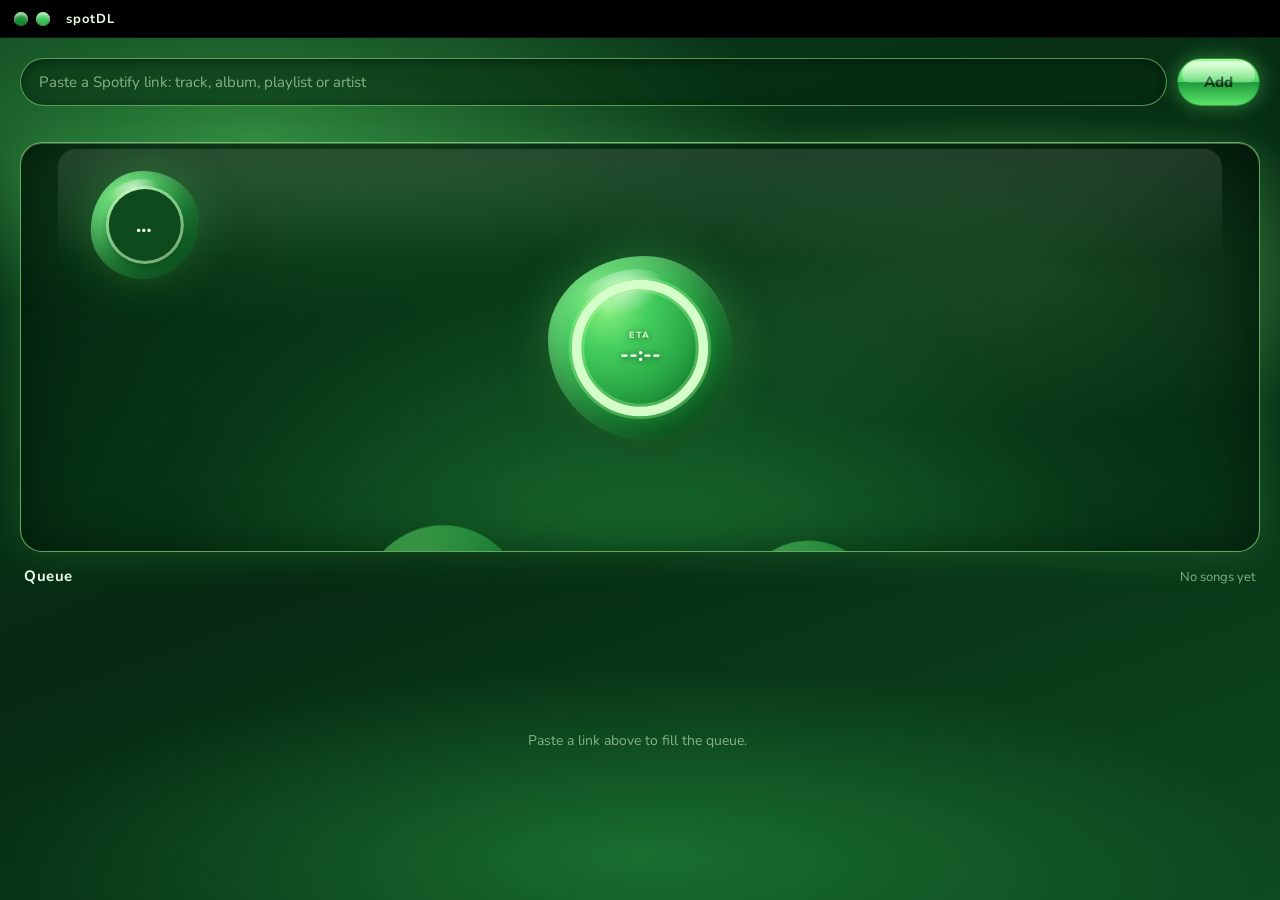
==== spotdl_lava/web/index.html @ 80a490fa "Add spotDL Lava desktop app Python + pywebview front end for spotDL in the Aurora lava-lamp style: l" ====
<!doctype html>
<html lang="en">
<head>
<meta charset="utf-8">
<meta name="viewport" content="width=device-width, initial-scale=1">
<title>spotDL</title>
<link href="https://fonts.googleapis.com/css2?family=Nunito:wght@400;600;700;800&display=swap" rel="stylesheet">
<link rel="stylesheet" href="style.css">
</head>
<body>
<div class="app">
  <header class="titlebar">
    <div class="controls">
      <button class="tb-btn close" id="btn-close" title="Close" aria-label="Close">×</button>
      <button class="tb-btn min" id="btn-min" title="Minimize" aria-label="Minimize">–</button>
    </div>
    <div class="drag pywebview-drag-region"><span>spotDL</span></div>
  </header>

  <main class="content">
    <form class="link-row" id="add-form" autocomplete="off">
      <input id="link" type="url" placeholder="Paste a Spotify link: track, album, playlist or artist" spellcheck="false">
      <button type="submit" id="add-btn">Add</button>
    </form>
    <div class="message" id="message" aria-live="polite"></div>

    <div class="tank" id="tank">
      <!-- background layer: lava -->
      <svg class="lava" viewBox="0 0 880 430" preserveAspectRatio="xMidYMid slice" aria-hidden="true">
        <defs>
          <filter id="goo">
            <feGaussianBlur in="SourceGraphic" stdDeviation="10" result="blur"/>
            <feColorMatrix in="blur" mode="matrix" values="1 0 0 0 0  0 1 0 0 0  0 0 1 0 0  0 0 0 21 -9"/>
          </filter>
          <radialGradient id="lavaGrad" cx="35%" cy="30%" r="75%">
            <stop offset="0" stop-color="#9dff8f"/>
            <stop offset=".25" stop-color="#5be36a"/>
            <stop offset=".6" stop-color="#2fb84f"/>
            <stop offset="1" stop-color="#156e2c"/>
          </radialGradient>
        </defs>
        <g filter="url(#goo)" fill="url(#lavaGrad)" opacity=".5">
          <ellipse cx="440" cy="452" rx="520" ry="38"/>
          <ellipse cx="440" cy="-24" rx="420" ry="28"/>
          <!-- --travel is how far each blob floats -->
          <circle class="blob" cx="80"  cy="410" r="46" style="--travel:-360px;animation-duration:26s;animation-delay:-4s"/>
          <circle class="blob" cx="190" cy="420" r="30" style="--travel:-390px;animation-duration:19s;animation-delay:-11s"/>
          <circle class="blob" cx="300" cy="400" r="58" style="--travel:-330px;animation-duration:34s;animation-delay:-20s"/>
          <circle class="blob" cx="430" cy="420" r="38" style="--travel:-380px;animation-duration:23s;animation-delay:-7s"/>
          <circle class="blob" cx="560" cy="405" r="52" style="--travel:-350px;animation-duration:30s;animation-delay:-16s"/>
          <circle class="blob" cx="680" cy="420" r="34" style="--travel:-385px;animation-duration:21s;animation-delay:-3s"/>
          <circle class="blob" cx="800" cy="410" r="48" style="--travel:-360px;animation-duration:28s;animation-delay:-22s"/>
          <circle class="blob" cx="240" cy="20"  r="36" style="--travel:380px;animation-duration:32s;animation-delay:-9s"/>
          <circle class="blob" cx="620" cy="15"  r="42" style="--travel:370px;animation-duration:27s;animation-delay:-14s"/>
          <circle class="blob" cx="110" cy="440" r="28" style="--travel:-300px;animation-duration:26s;animation-delay:-5s"/>
          <circle class="blob" cx="580" cy="440" r="26" style="--travel:-280px;animation-duration:30s;animation-delay:-18s"/>
          <circle class="blob" cx="270" cy="0"   r="22" style="--travel:300px;animation-duration:32s;animation-delay:-10s"/>
          <circle class="blob" cx="760" cy="25"  r="24" style="--travel:390px;animation-duration:18s;animation-delay:-6s"/>
        </g>
      </svg>

      <!-- top layer: draggable bubbles -->
      <div class="bubble flag-bubble" id="flag-bubble" title="Checking location…">
        <div class="body">
          <div class="skin"></div>
          <div class="inner">
            <div class="flag" id="flag"><span class="code" id="flag-code">…</span></div>
          </div>
        </div>
      </div>

      <div class="bubble eta-bubble" id="eta-bubble">
        <div class="body">
          <div class="skin"></div>
          <div class="inner">
            <svg class="ring" viewBox="0 0 150 150" aria-hidden="true">
              <circle cx="75" cy="75" r="66" class="track"/>
              <circle cx="75" cy="75" r="66" class="glow" id="ring-glow"/>
              <circle cx="75" cy="75" r="66" class="bar" id="ring-bar"/>
            </svg>
            <div class="eta"><small>ETA</small><b id="eta">--:--</b></div>
          </div>
        </div>
      </div>
    </div>

    <div class="queue-head"><h2>Queue</h2><span id="counts">No songs yet</span></div>
    <ul class="queue" id="queue"></ul>
  </main>
</div>
<script src="app.js"></script>
</body>
</html>
---- spotdl_lava/web/style.css ----
:root {
  --text: #f2fff0;
  --text-dim: #b9d9b6;
  --text-faint: #86b383;
  --glass-edge: rgba(157, 255, 143, .55);
}
* { box-sizing: border-box; margin: 0; padding: 0; }
html, body { height: 100%; }
body {
  overflow: hidden;
  color: var(--text);
  font-family: "Nunito", "Segoe UI", system-ui, sans-serif;
  background:
    radial-gradient(ellipse 60% 30% at 20% 15%, rgba(91,227,106,.45), transparent 70%),
    radial-gradient(ellipse 50% 25% at 80% 30%, rgba(157,255,143,.30), transparent 70%),
    radial-gradient(ellipse 70% 30% at 50% 95%, rgba(47,184,79,.40), transparent 70%),
    linear-gradient(160deg, #0b3d1b 0%, #062a12 50%, #0d4a20 100%);
  user-select: none;
}
button { font: inherit; }

.app { height: 100%; display: flex; flex-direction: column; }

/* ---------- title bar ---------- */
.titlebar { flex: none; height: 38px; display: flex; align-items: center; background: #000; border-bottom: 1px solid #111; }
.controls { display: flex; gap: 8px; padding: 0 6px 0 14px; }
.tb-btn {
  width: 14px; height: 14px; border-radius: 50%; border: 0; cursor: pointer;
  display: grid; place-items: center; font-size: 11px; line-height: 1; font-weight: 800; color: transparent;
  background: #1f9a3c; box-shadow: inset 0 -3px 5px rgba(0,60,10,.35), inset 0 3px 3px rgba(240,255,235,.7);
}
.tb-btn.min { background: #4fd468; }
.controls:hover .tb-btn { color: #04300f; }
.drag { flex: 1; height: 100%; display: flex; align-items: center; padding-left: 10px; }
.drag span { font-size: 13px; font-weight: 700; letter-spacing: .08em; color: #e8ffe2; }
body.browser .controls { display: none; }
body.browser .drag { padding-left: 16px; }

/* ---------- content ---------- */
.content { flex: 1; min-height: 0; display: flex; flex-direction: column; gap: 14px; padding: 20px; }

.link-row { display: flex; gap: 10px; }
.link-row input {
  flex: 1; min-width: 0; height: 48px; padding: 0 18px; border-radius: 24px; outline: none;
  background: rgba(4,40,15,.55); border: 1px solid rgba(157,255,143,.5); box-shadow: inset 0 2px 8px rgba(0,0,0,.4);
  color: var(--text); font: inherit; font-size: 15px; user-select: text;
}
.link-row input::placeholder { color: var(--text-faint); }
.link-row input:focus { border-color: #9dff8f; box-shadow: inset 0 2px 8px rgba(0,0,0,.4), 0 0 0 3px rgba(91,227,106,.25); }
.link-row button {
  position: relative; overflow: hidden; height: 48px; padding: 0 26px; border-radius: 24px; cursor: pointer;
  border: 1px solid rgba(10,90,30,.6); color: #04300f; font-weight: 800; font-size: 15px;
  background: linear-gradient(180deg, #9dff8f 0%, #4fd468 50%, #1f9a3c 51%, #5be36a 100%);
  box-shadow: 0 0 20px rgba(91,227,106,.45);
}
.link-row button::before {
  content: ""; position: absolute; left: 4px; right: 4px; top: 2px; height: 48%; border-radius: 22px 22px 12px 12px;
  background: linear-gradient(180deg, rgba(240,255,235,.85), rgba(240,255,235,.15));
}
.link-row button:disabled { filter: saturate(.5) brightness(.8); cursor: progress; }
.message { min-height: 18px; margin: -6px 0 -4px 18px; font-size: 13px; color: var(--text-dim); }
.message.error { color: #ffd2c9; }

/* ---------- tank ---------- */
.tank {
  position: relative; flex: 1 1 auto; min-height: 300px; border-radius: 22px; overflow: hidden;
  border: 1px solid rgba(157,255,143,.6);
  background: radial-gradient(ellipse at 50% 120%, rgba(47,184,79,.55), rgba(8,60,25,.55) 55%, rgba(2,25,10,.7) 100%);
  box-shadow: inset 0 0 50px rgba(0,20,6,.7), inset 0 1px 0 rgba(212,255,201,.5), 0 0 40px rgba(91,227,106,.2);
}
.tank::after {
  content: ""; position: absolute; left: 3%; right: 3%; top: 6px; height: 34%; pointer-events: none;
  border-radius: 18px 18px 50% 50% / 18px 18px 30px 30px;
  background: linear-gradient(180deg, rgba(240,255,235,.12), rgba(240,255,235,0) 80%);
}
.lava { position: absolute; inset: 0; width: 100%; height: 100%; }
.lava .blob { animation: rise linear infinite alternate; }
@keyframes rise { from { transform: translateY(0); } to { transform: translateY(var(--travel)); } }

/* ---------- bubbles: opaque lava blobs ---------- */
.bubble { position: absolute; left: 0; top: 0; z-index: 1; cursor: grab; touch-action: none; will-change: transform; }
.bubble.dragging { cursor: grabbing; z-index: 2; }
.bubble .body { position: relative; width: 100%; height: 100%; animation: bob 9s ease-in-out infinite; }
.eta-bubble .body { animation-delay: -4s; }
.bubble .skin {
  position: absolute; inset: 0; border-radius: 50%;
  background: radial-gradient(circle at 32% 28%, #8af07f 0%, #45cf5f 22%, #1f9a3c 58%, #0f6a28 100%);
  box-shadow: 0 0 40px rgba(91,227,106,.35), 0 10px 26px rgba(0,20,6,.5),
              inset -14px -18px 34px rgba(2,30,10,.5), inset 10px 12px 24px rgba(212,255,201,.3);
}
.bubble .skin::before {
  content: ""; position: absolute; left: 18%; top: 8%; width: 46%; height: 24%; border-radius: 50%;
  background: radial-gradient(ellipse at 50% 35%, rgba(240,255,235,.75), rgba(240,255,235,0) 70%);
  transform: rotate(-14deg);
}
.bubble .inner { position: absolute; inset: 0; display: grid; place-items: center; pointer-events: none; }
@keyframes bob {
  0%, 100% { transform: translateY(0) rotate(0deg); }
  50%      { transform: translateY(-8px) rotate(2deg); }
}

.flag-bubble { width: 108px; height: 108px; }
.flag {
  width: 72px; height: 72px; border-radius: 50%; overflow: hidden; display: grid; place-items: center;
  background: #0d4a1c; box-shadow: 0 0 0 3px rgba(212,255,201,.55), 0 4px 12px rgba(0,20,6,.5);
}
.flag img { width: 100%; height: 100%; object-fit: cover; display: block; }
.flag .code { font-size: 20px; font-weight: 800; letter-spacing: .05em; }
.flag-bubble.checking .flag { animation: pulse 1.4s ease-in-out infinite; }
@keyframes pulse { 50% { opacity: .55; } }

.eta-bubble { width: 184px; height: 184px; }
.ring { position: absolute; inset: 20px; width: calc(100% - 40px); height: calc(100% - 40px); transform: rotate(-90deg); }
.ring circle { fill: none; stroke-linecap: round; }
.ring .track { stroke: rgba(2,30,10,.55); stroke-width: 10; }
.ring .glow { stroke: #9dff8f; stroke-opacity: .35; stroke-width: 16; transition: stroke-dashoffset .4s; }
.ring .bar { stroke: #d4ffc9; stroke-width: 10; transition: stroke-dashoffset .4s; }
.eta { position: relative; text-align: center; text-shadow: 0 1px 6px rgba(2,20,8,.7); }
.eta small { display: block; font-size: 9px; font-weight: 800; letter-spacing: .2em; color: #d4ffc9; }
.eta b { font-size: 20px; font-weight: 800; font-variant-numeric: tabular-nums; }

/* ---------- queue ---------- */
.queue-head { flex: none; display: flex; justify-content: space-between; align-items: baseline; padding: 0 4px; }
.queue-head h2 { font-size: 15px; font-weight: 700; letter-spacing: .04em; }
.queue-head span { font-size: 13px; color: var(--text-faint); }
.queue {
  flex: none; height: 280px; list-style: none; overflow-y: auto; padding-right: 6px;
  display: flex; flex-direction: column; gap: 6px;
}
.queue:empty::before {
  content: "Paste a link above to fill the queue."; margin: auto; color: var(--text-faint); font-size: 14px;
}
.queue::-webkit-scrollbar { width: 10px; }
.queue::-webkit-scrollbar-track { background: rgba(4,40,15,.55); border-radius: 10px; }
.queue::-webkit-scrollbar-thumb {
  border-radius: 10px; border: 1px solid rgba(10,90,30,.6);
  background: linear-gradient(90deg, #9dff8f 0%, #4fd468 50%, #1f9a3c 51%, #5be36a 100%);
}
.row {
  --p: 0%; position: relative; overflow: hidden; flex-shrink: 0;
  display: grid; grid-template-columns: 28px 40px minmax(0, 1fr) auto 76px; align-items: center; gap: 12px;
  padding: 8px 14px; border-radius: 14px;
  background: linear-gradient(180deg, rgba(60,170,90,.22), rgba(8,50,22,.35)); border: 1px solid rgba(157,255,143,.28);
}
.row .n { font-size: 12px; color: var(--text-faint); text-align: right; font-variant-numeric: tabular-nums; }
.row .thumb { width: 40px; height: 40px; border-radius: 8px; overflow: hidden; background: rgba(91,227,106,.2); }
.row .thumb img { width: 100%; height: 100%; object-fit: cover; display: block; }
.row .t { font-size: 14px; font-weight: 700; white-space: nowrap; overflow: hidden; text-overflow: ellipsis; }
.row .a { font-size: 12px; color: var(--text-dim); white-space: nowrap; overflow: hidden; text-overflow: ellipsis; }
.row .d { font-size: 12px; color: var(--text-dim); font-variant-numeric: tabular-nums; }
.row .s { font-size: 11px; letter-spacing: .1em; text-transform: uppercase; text-align: right; color: var(--text-faint); }
.row.done, .row.skipped { opacity: .55; }
.row.done .s, .row.skipped .s { color: #5be36a; }
.row.error .s { color: #ffd2c9; }
.row.downloading {
  border-color: rgba(157,255,143,.8);
  background: linear-gradient(90deg, rgba(47,184,79,.85) 0%, rgba(140,240,125,.9) var(--p), rgba(8,50,22,.35) var(--p));
}
.row.downloading::before {
  content: ""; position: absolute; left: 0; right: 0; top: 0; height: 50%; pointer-events: none;
  background: linear-gradient(180deg, rgba(240,255,235,.4), rgba(240,255,235,.05));
}
.row.downloading .t, .row.downloading .a, .row.downloading .d, .row.downloading .s {
  color: #fff; text-shadow: 0 1px 4px rgba(0,30,8,.7);
}
.row.downloading .s { font-weight: 800; font-variant-numeric: tabular-nums; }

@media (prefers-reduced-motion: reduce) {
  .lava .blob, .bubble .body { animation: none; }
}
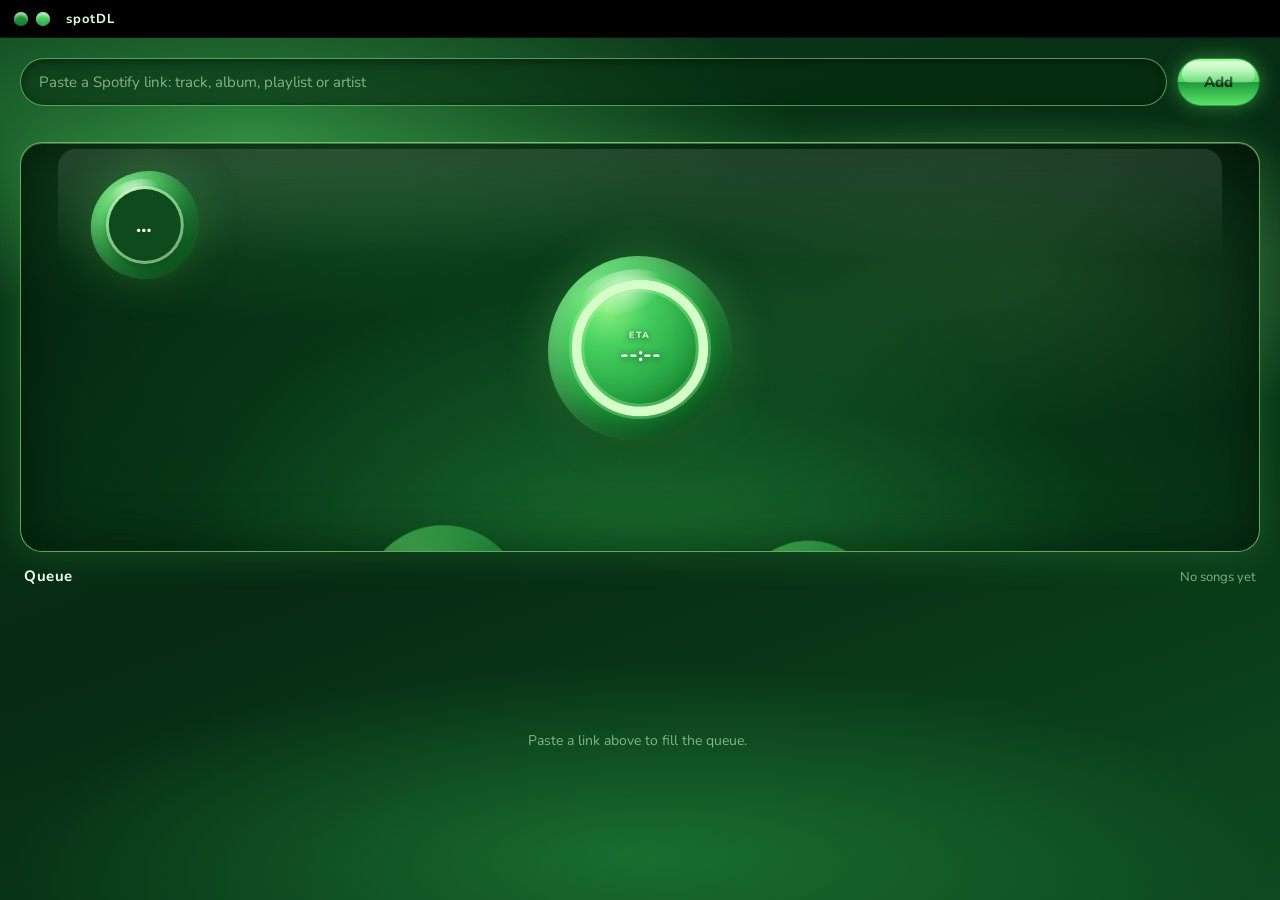
==== commit 4b923c77: "Package as a Windows installer with a green lava-lamp icon - App icon: the CodePen lava lamp recolou" ====
--- a/spotdl_lava/web/index.html
+++ b/spotdl_lava/web/index.html
@@ -5,6 +5,7 @@
 <meta name="viewport" content="width=device-width, initial-scale=1">
 <title>spotDL</title>
 <link href="https://fonts.googleapis.com/css2?family=Nunito:wght@400;600;700;800&display=swap" rel="stylesheet">
+<link rel="icon" href="icon.png">
 <link rel="stylesheet" href="style.css">
 </head>
 <body>
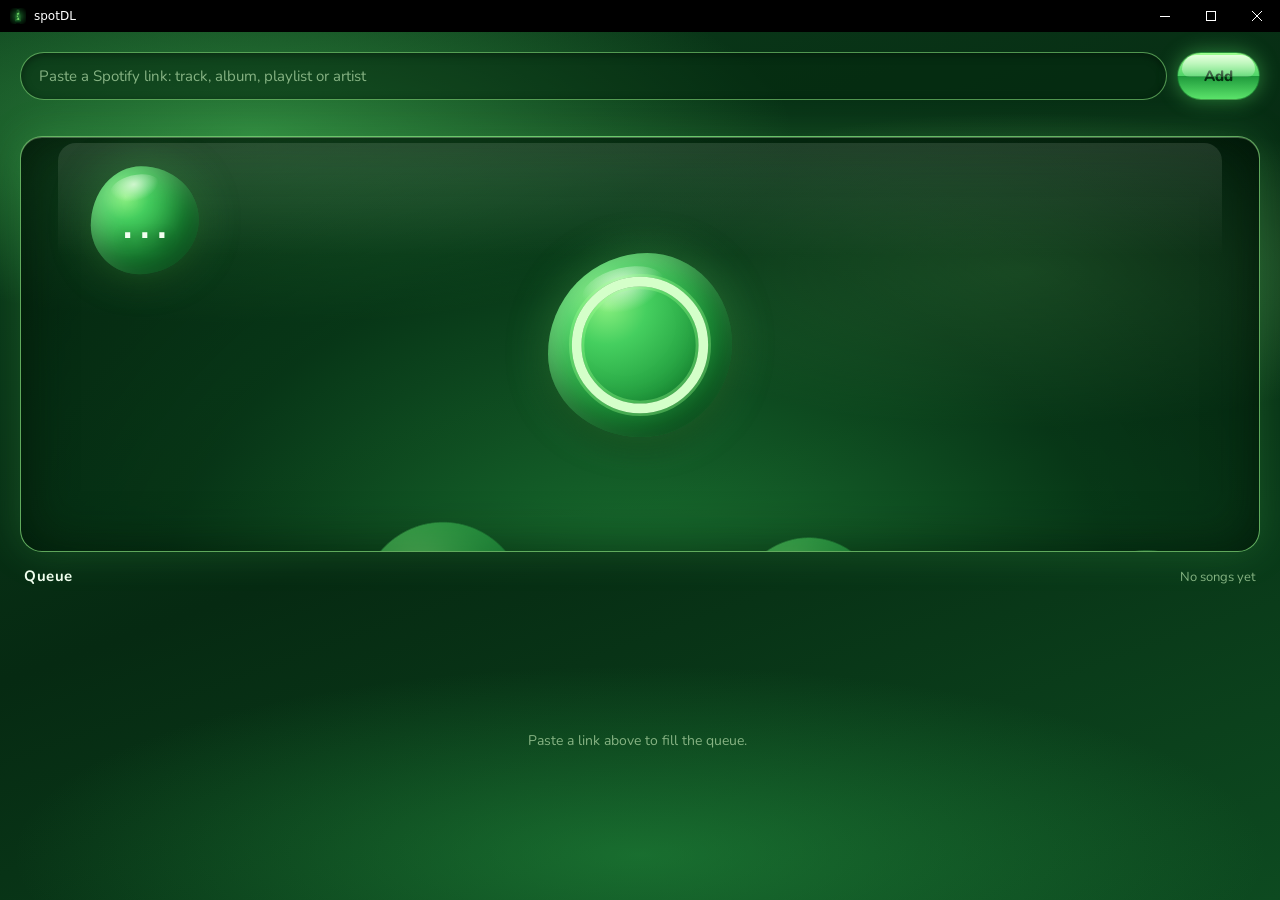
==== commit 6698c6a3: "Flag as emoji, no ETA when idle, Windows 10 caption buttons, bubbles glide - Flag bubble shows the c" ====
--- a/spotdl_lava/web/index.html
+++ b/spotdl_lava/web/index.html
@@ -11,15 +11,24 @@
 <body>
 <div class="app">
   <header class="titlebar">
-    <div class="controls">
-      <button class="tb-btn close" id="btn-close" title="Close" aria-label="Close">×</button>
-      <button class="tb-btn min" id="btn-min" title="Minimize" aria-label="Minimize">–</button>
+    <div class="drag pywebview-drag-region"><img src="icon.png" alt=""><span>spotDL</span></div>
+    <!-- Windows 10 caption buttons -->
+    <div class="captions">
+      <button class="cap" id="btn-min" title="Minimize" aria-label="Minimize">
+        <svg viewBox="0 0 10 10"><path d="M0 5.5h10" /></svg>
+      </button>
+      <button class="cap" id="btn-max" title="Maximize" aria-label="Maximize">
+        <svg viewBox="0 0 10 10" class="i-max"><rect x=".5" y=".5" width="9" height="9" /></svg>
+        <svg viewBox="0 0 10 10" class="i-restore"><path d="M2.5 2.5V.5h7v7h-2" /><rect x=".5" y="2.5" width="7" height="7" /></svg>
+      </button>
+      <button class="cap close" id="btn-close" title="Close" aria-label="Close">
+        <svg viewBox="0 0 10 10"><path d="M0 0l10 10M10 0L0 10" /></svg>
+      </button>
     </div>
-    <div class="drag pywebview-drag-region"><span>spotDL</span></div>
   </header>
 
   <main class="content">
-    <form class="link-row" id="add-form" autocomplete="off">
+    <form class="link-row" id="add-form" autocomplete="off" novalidate>
       <input id="link" type="url" placeholder="Paste a Spotify link: track, album, playlist or artist" spellcheck="false">
       <button type="submit" id="add-btn">Add</button>
     </form>
@@ -65,7 +74,7 @@
         <div class="body">
           <div class="skin"></div>
           <div class="inner">
-            <div class="flag" id="flag"><span class="code" id="flag-code">…</span></div>
+            <div class="flag" id="flag">…</div>
           </div>
         </div>
       </div>
@@ -79,7 +88,7 @@
               <circle cx="75" cy="75" r="66" class="glow" id="ring-glow"/>
               <circle cx="75" cy="75" r="66" class="bar" id="ring-bar"/>
             </svg>
-            <div class="eta"><small>ETA</small><b id="eta">--:--</b></div>
+            <div class="eta" id="eta-box" hidden><small>ETA</small><b id="eta"></b></div>
           </div>
         </div>
       </div>
--- a/spotdl_lava/web/style.css
+++ b/spotdl_lava/web/style.css
@@ -21,20 +21,32 @@
 
 .app { height: 100%; display: flex; flex-direction: column; }
 
-/* ---------- title bar ---------- */
-.titlebar { flex: none; height: 38px; display: flex; align-items: center; background: #000; border-bottom: 1px solid #111; }
-.controls { display: flex; gap: 8px; padding: 0 6px 0 14px; }
-.tb-btn {
-  width: 14px; height: 14px; border-radius: 50%; border: 0; cursor: pointer;
-  display: grid; place-items: center; font-size: 11px; line-height: 1; font-weight: 800; color: transparent;
-  background: #1f9a3c; box-shadow: inset 0 -3px 5px rgba(0,60,10,.35), inset 0 3px 3px rgba(240,255,235,.7);
+/* ---------- title bar (Windows 10 style) ---------- */
+@font-face {
+  /* flag emoji for Windows, which has none of its own (Twemoji, CC-BY 4.0) */
+  font-family: "Twemoji Country Flags";
+  src: url("fonts/TwemojiCountryFlags.woff2") format("woff2");
+  unicode-range: U+1F1E6-1F1FF, U+1F3F4, U+E0062-E0063, U+E0065, U+E0067, U+E006C, U+E006E, U+E0073-E0074, U+E0077, U+E007F;
 }
-.tb-btn.min { background: #4fd468; }
-.controls:hover .tb-btn { color: #04300f; }
-.drag { flex: 1; height: 100%; display: flex; align-items: center; padding-left: 10px; }
-.drag span { font-size: 13px; font-weight: 700; letter-spacing: .08em; color: #e8ffe2; }
-body.browser .controls { display: none; }
-body.browser .drag { padding-left: 16px; }
+.titlebar { flex: none; height: 32px; display: flex; align-items: stretch; background: #000; }
+.drag { flex: 1; min-width: 0; display: flex; align-items: center; gap: 8px; padding-left: 10px; }
+.drag img { width: 16px; height: 16px; }
+.drag span { font-family: "Segoe UI", system-ui, sans-serif; font-size: 12px; color: #fff; }
+.captions { display: flex; }
+.cap {
+  width: 46px; height: 32px; border: 0; padding: 0; background: transparent; color: #fff;
+  display: grid; place-items: center; cursor: default; transition: background .1s;
+}
+.cap svg { width: 10px; height: 10px; fill: none; stroke: currentColor; stroke-width: 1; shape-rendering: crispEdges; }
+.cap.close svg { shape-rendering: geometricPrecision; }
+.cap:hover { background: rgba(255,255,255,.1); }
+.cap:active { background: rgba(255,255,255,.2); }
+.cap.close:hover { background: #e81123; }
+.cap.close:active { background: #f1707a; }
+.cap .i-restore { display: none; }
+body.maximized .cap .i-max { display: none; }
+body.maximized .cap .i-restore { display: block; }
+body.browser .captions { display: none; }
 
 /* ---------- content ---------- */
 .content { flex: 1; min-height: 0; display: flex; flex-direction: column; gap: 14px; padding: 20px; }
@@ -101,11 +113,10 @@
 
 .flag-bubble { width: 108px; height: 108px; }
 .flag {
-  width: 72px; height: 72px; border-radius: 50%; overflow: hidden; display: grid; place-items: center;
-  background: #0d4a1c; box-shadow: 0 0 0 3px rgba(212,255,201,.55), 0 4px 12px rgba(0,20,6,.5);
+  font-family: "Twemoji Country Flags", "Apple Color Emoji", "Segoe UI Emoji", "Noto Color Emoji", sans-serif;
+  font-size: 54px; line-height: 1; filter: drop-shadow(0 3px 6px rgba(0,20,6,.45));
 }
-.flag img { width: 100%; height: 100%; object-fit: cover; display: block; }
-.flag .code { font-size: 20px; font-weight: 800; letter-spacing: .05em; }
+.flag.text { font-family: "Nunito", "Segoe UI", sans-serif; font-size: 22px; font-weight: 800; }
 .flag-bubble.checking .flag { animation: pulse 1.4s ease-in-out infinite; }
 @keyframes pulse { 50% { opacity: .55; } }
 
@@ -115,6 +126,7 @@
 .ring .track { stroke: rgba(2,30,10,.55); stroke-width: 10; }
 .ring .glow { stroke: #9dff8f; stroke-opacity: .35; stroke-width: 16; transition: stroke-dashoffset .4s; }
 .ring .bar { stroke: #d4ffc9; stroke-width: 10; transition: stroke-dashoffset .4s; }
+.eta[hidden] { display: none; }
 .eta { position: relative; text-align: center; text-shadow: 0 1px 6px rgba(2,20,8,.7); }
 .eta small { display: block; font-size: 9px; font-weight: 800; letter-spacing: .2em; color: #d4ffc9; }
 .eta b { font-size: 20px; font-weight: 800; font-variant-numeric: tabular-nums; }
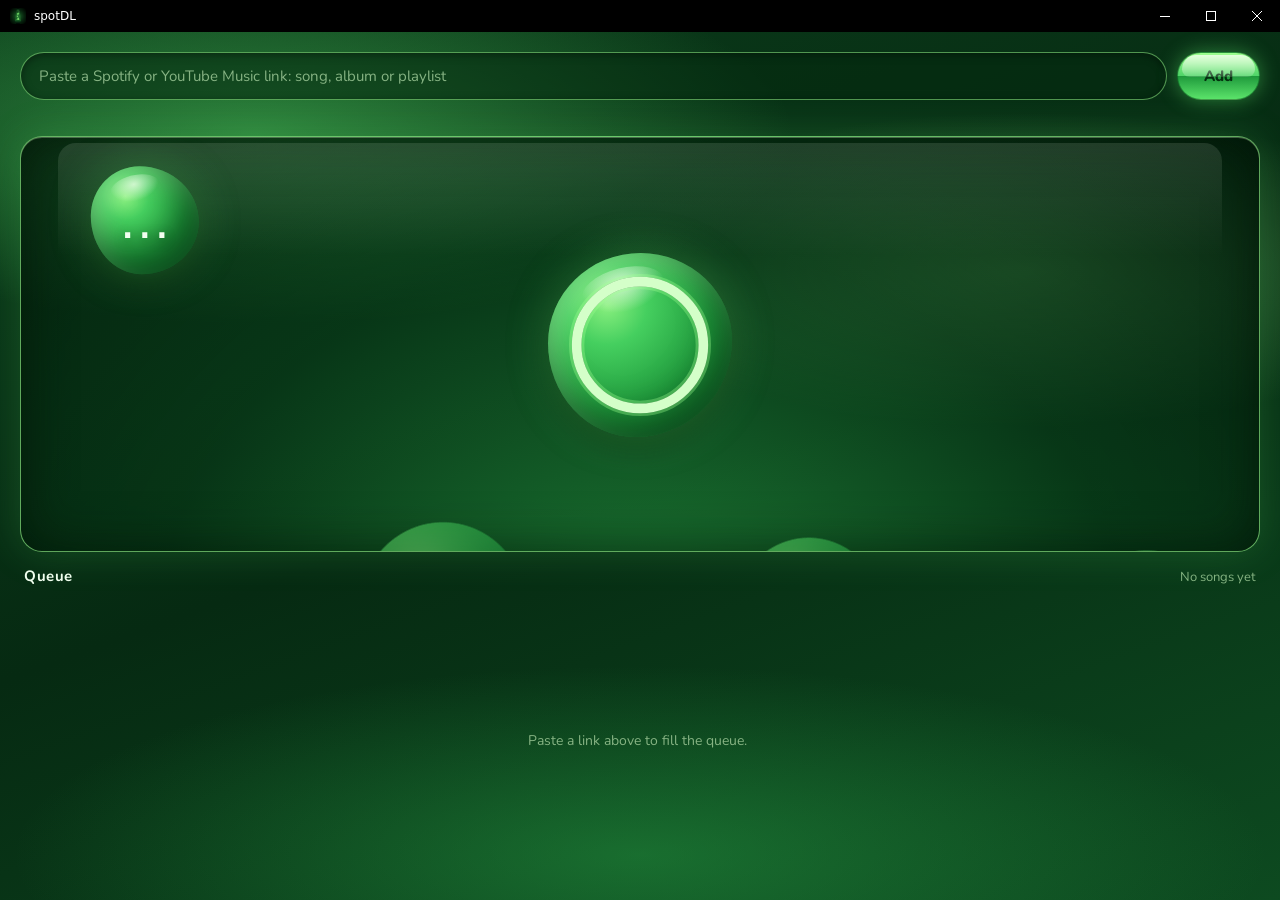
==== commit eb5f4358: "Download YouTube Music playlists, albums and songs; MP3 only - YouTube Music / YouTube links are rea" ====
--- a/spotdl_lava/web/index.html
+++ b/spotdl_lava/web/index.html
@@ -29,7 +29,7 @@
 
   <main class="content">
     <form class="link-row" id="add-form" autocomplete="off" novalidate>
-      <input id="link" type="url" placeholder="Paste a Spotify link: track, album, playlist or artist" spellcheck="false">
+      <input id="link" type="url" placeholder="Paste a Spotify or YouTube Music link: song, album or playlist" spellcheck="false">
       <button type="submit" id="add-btn">Add</button>
     </form>
     <div class="message" id="message" aria-live="polite"></div>
